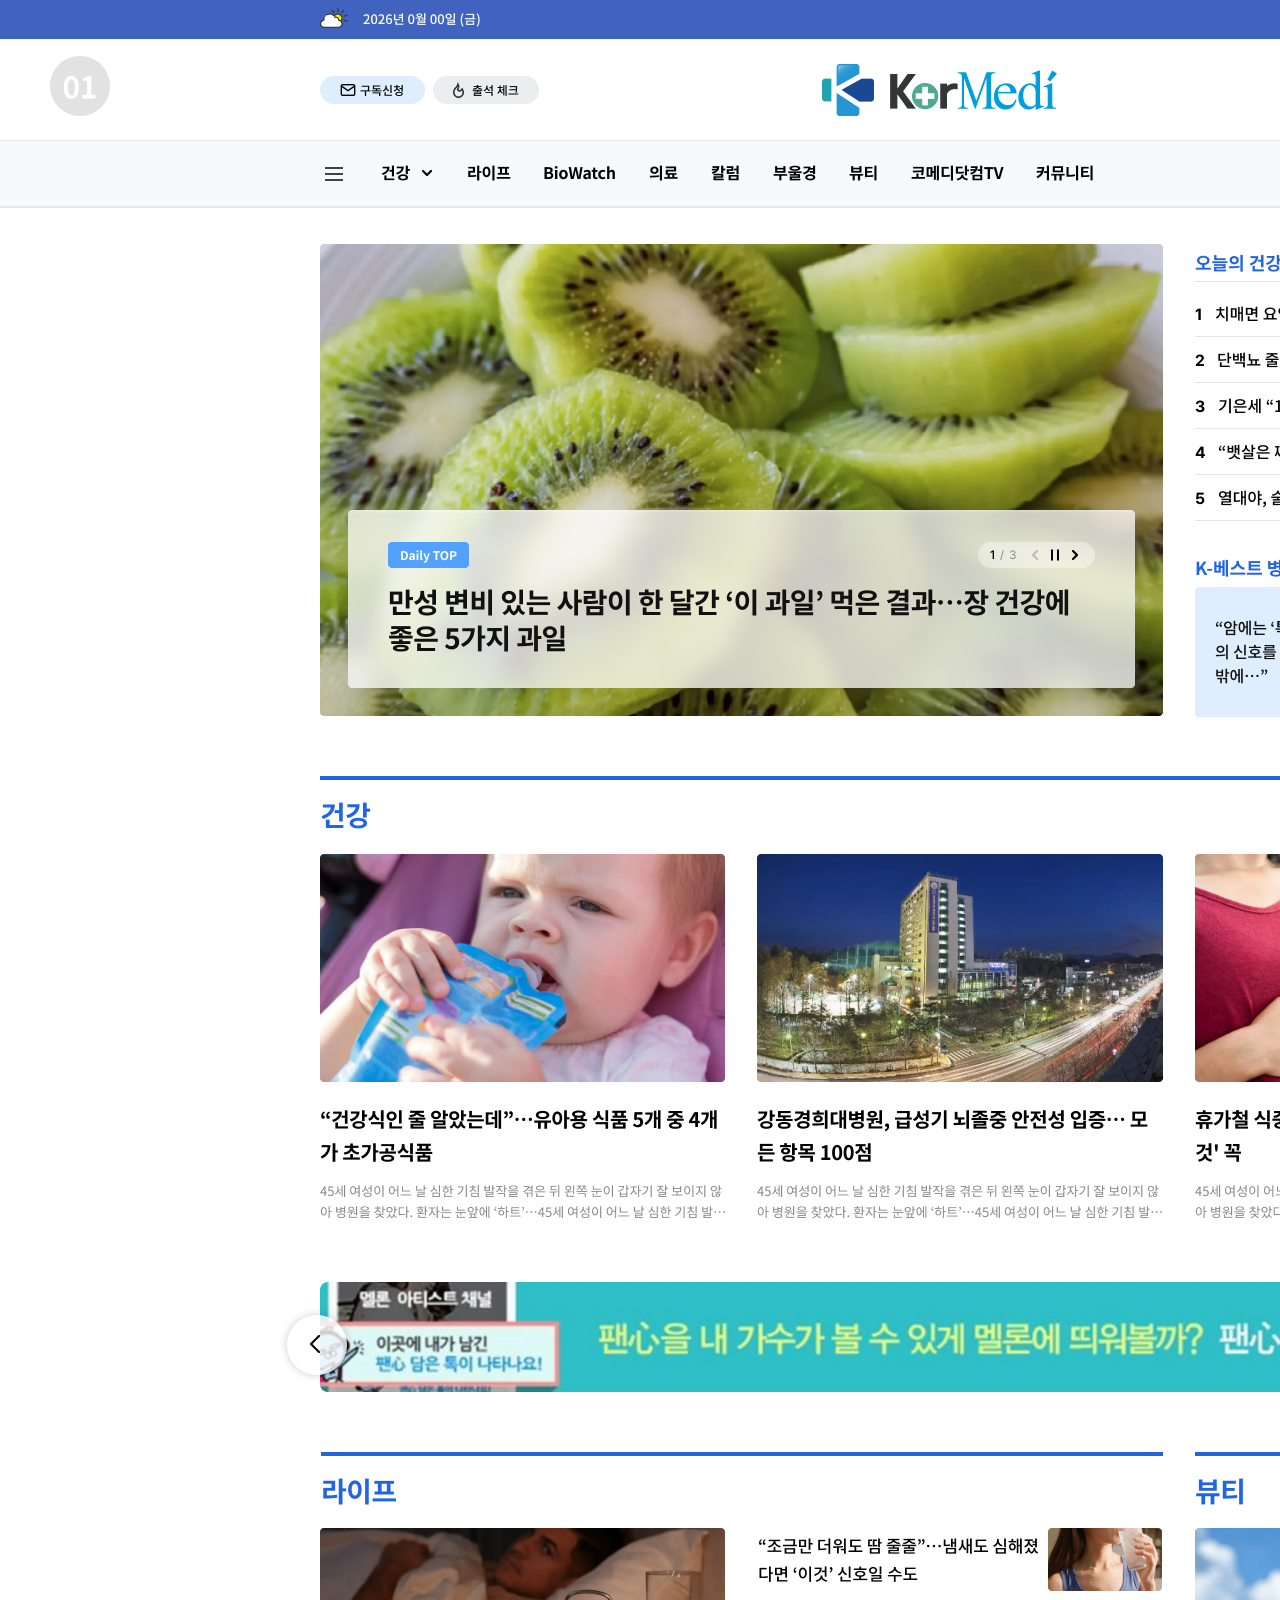
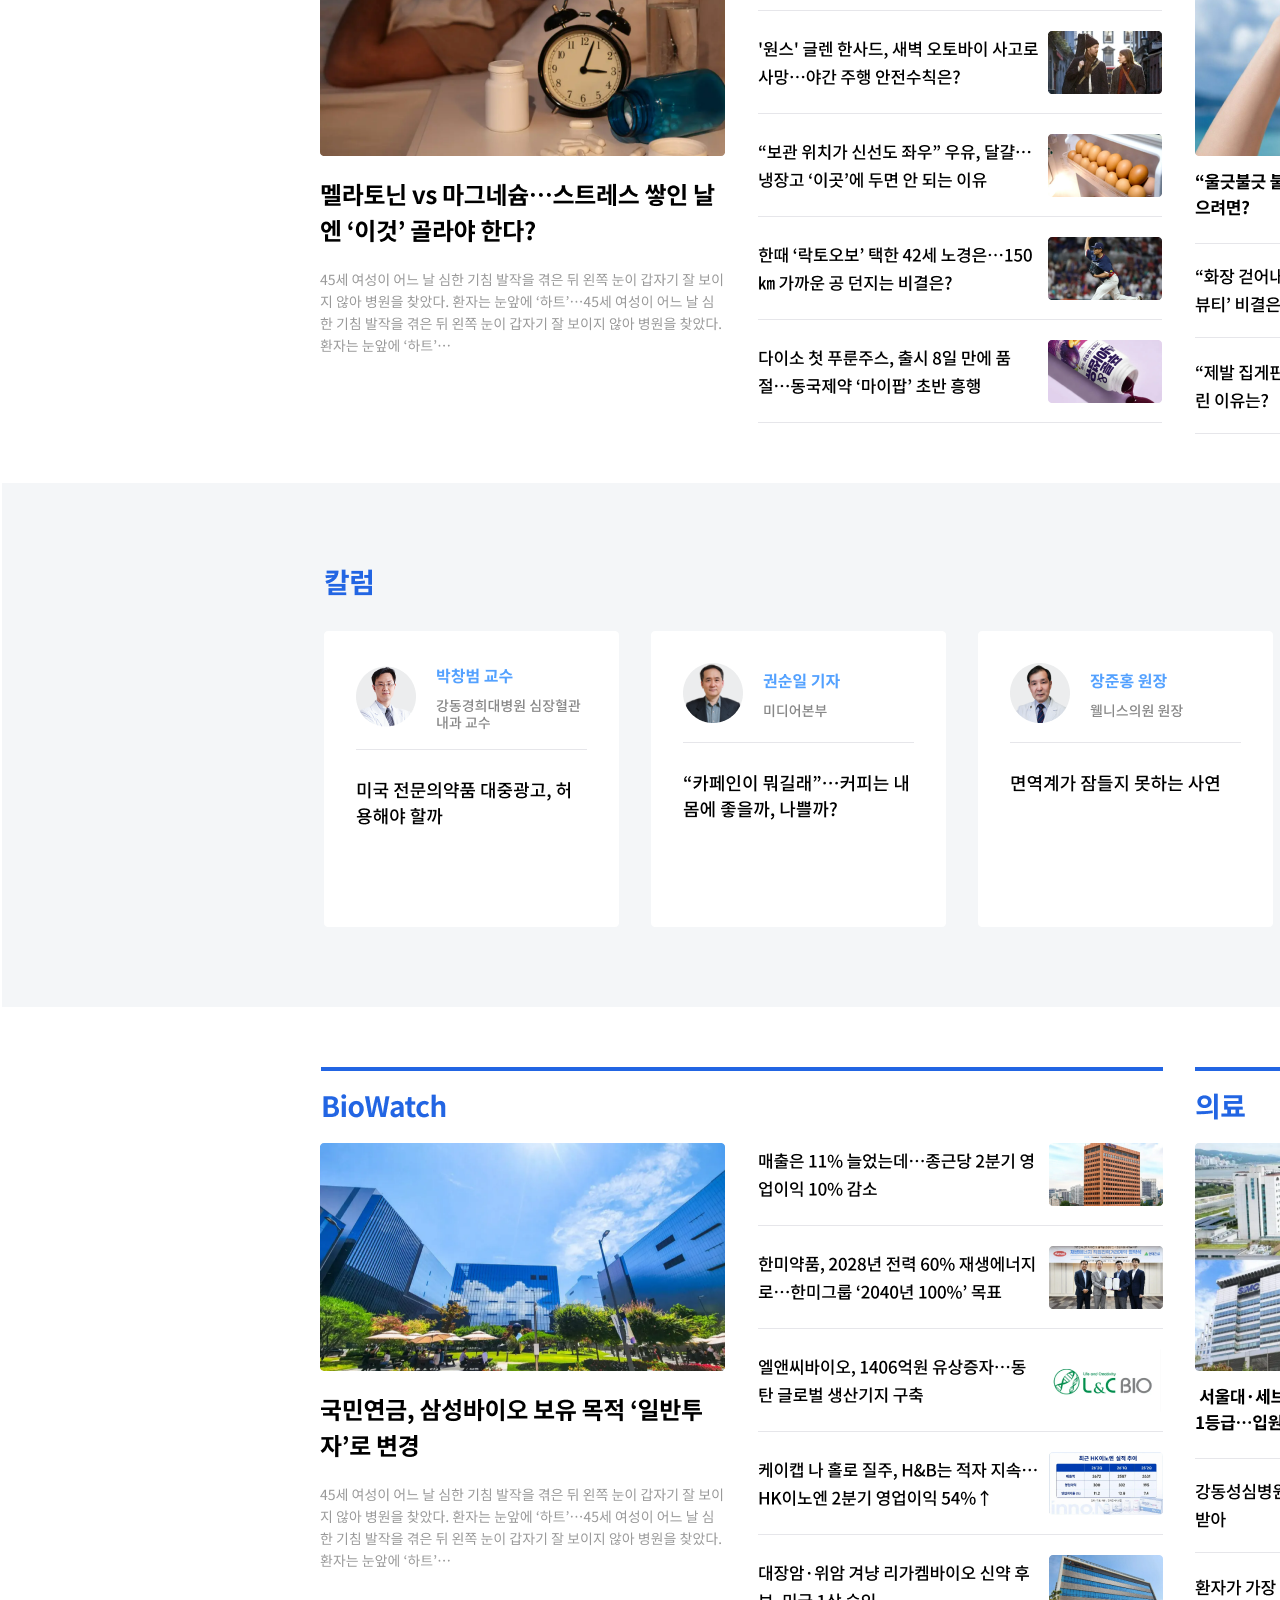
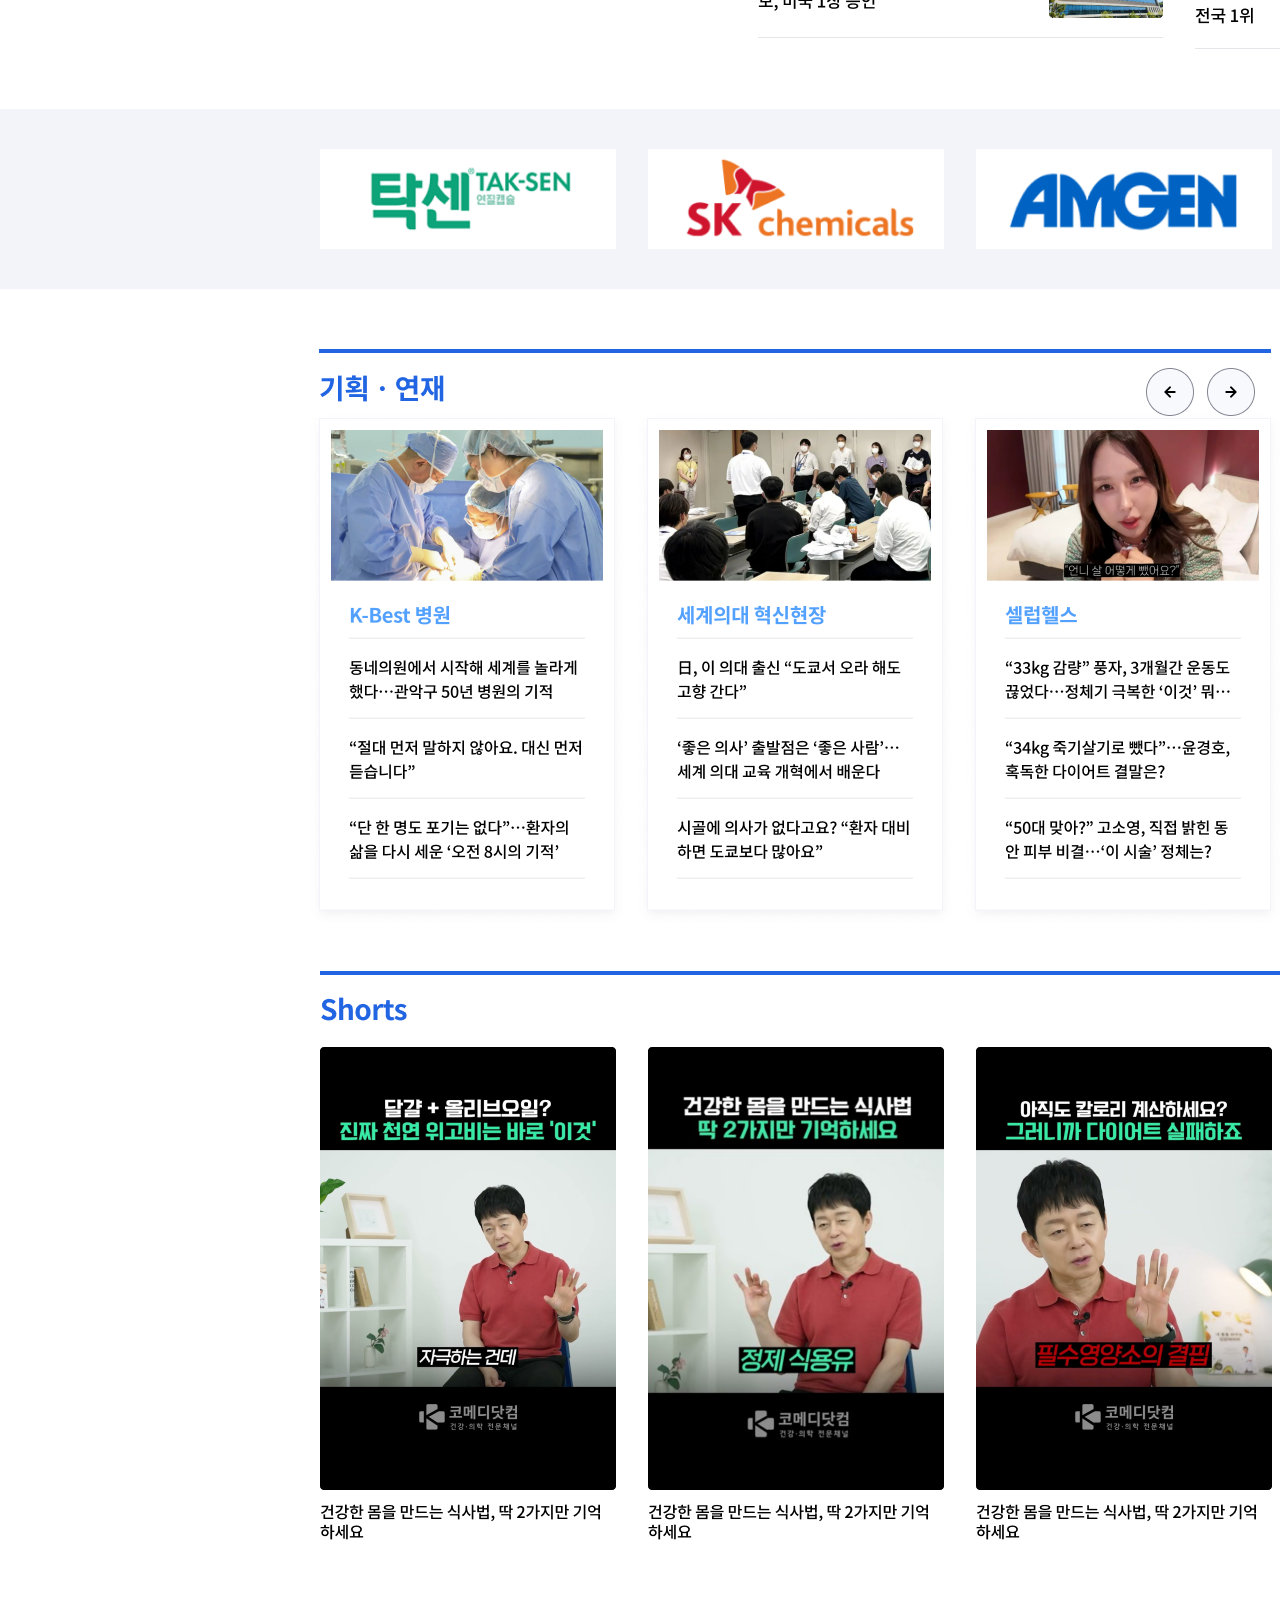
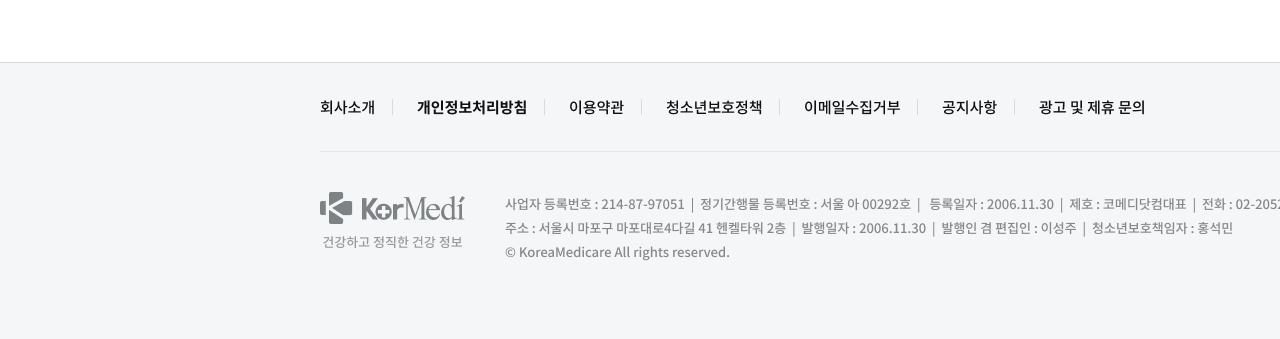
==== renewal/01-PC.html @ 409029b1 "Add files via upload" ====
<!DOCTYPE html>
<html lang="ko">
<head>
    <meta charset="UTF-8">
    <title>#01-PC</title>
    <meta name="viewport" content="width=1920">
    <link rel="stylesheet" href="main.css">
</head>
<body style="background-image: url(img/01-PC.png);">
  <a class="pc-mockup" style="height: 5139px;" href="01-M.html"></a>
</body>
</html>
---- renewal/main.css ----
/* 기본 여백 제거 */
html,
body {
    margin: 0;
    padding: 0;
}

body {
    background-color: #f5f5f5;
    overflow-x: hidden;
    background-repeat: no-repeat;
}

a { text-decoration: none; display: block; margin: 0 auto;}

.pc-mockup { width:1280px;}

.m-mockup { box-shadow:
     14px 0 24px -14px rgba(0, 0, 0, 0.15),   /* 오른쪽 */
    -14px 0 24px -14px rgba(0, 0, 0, 0.15); width:375px;
    background-repeat: no-repeat;
    background-position: top center;
    background-attachment: scroll;
background-size: 375px auto;}
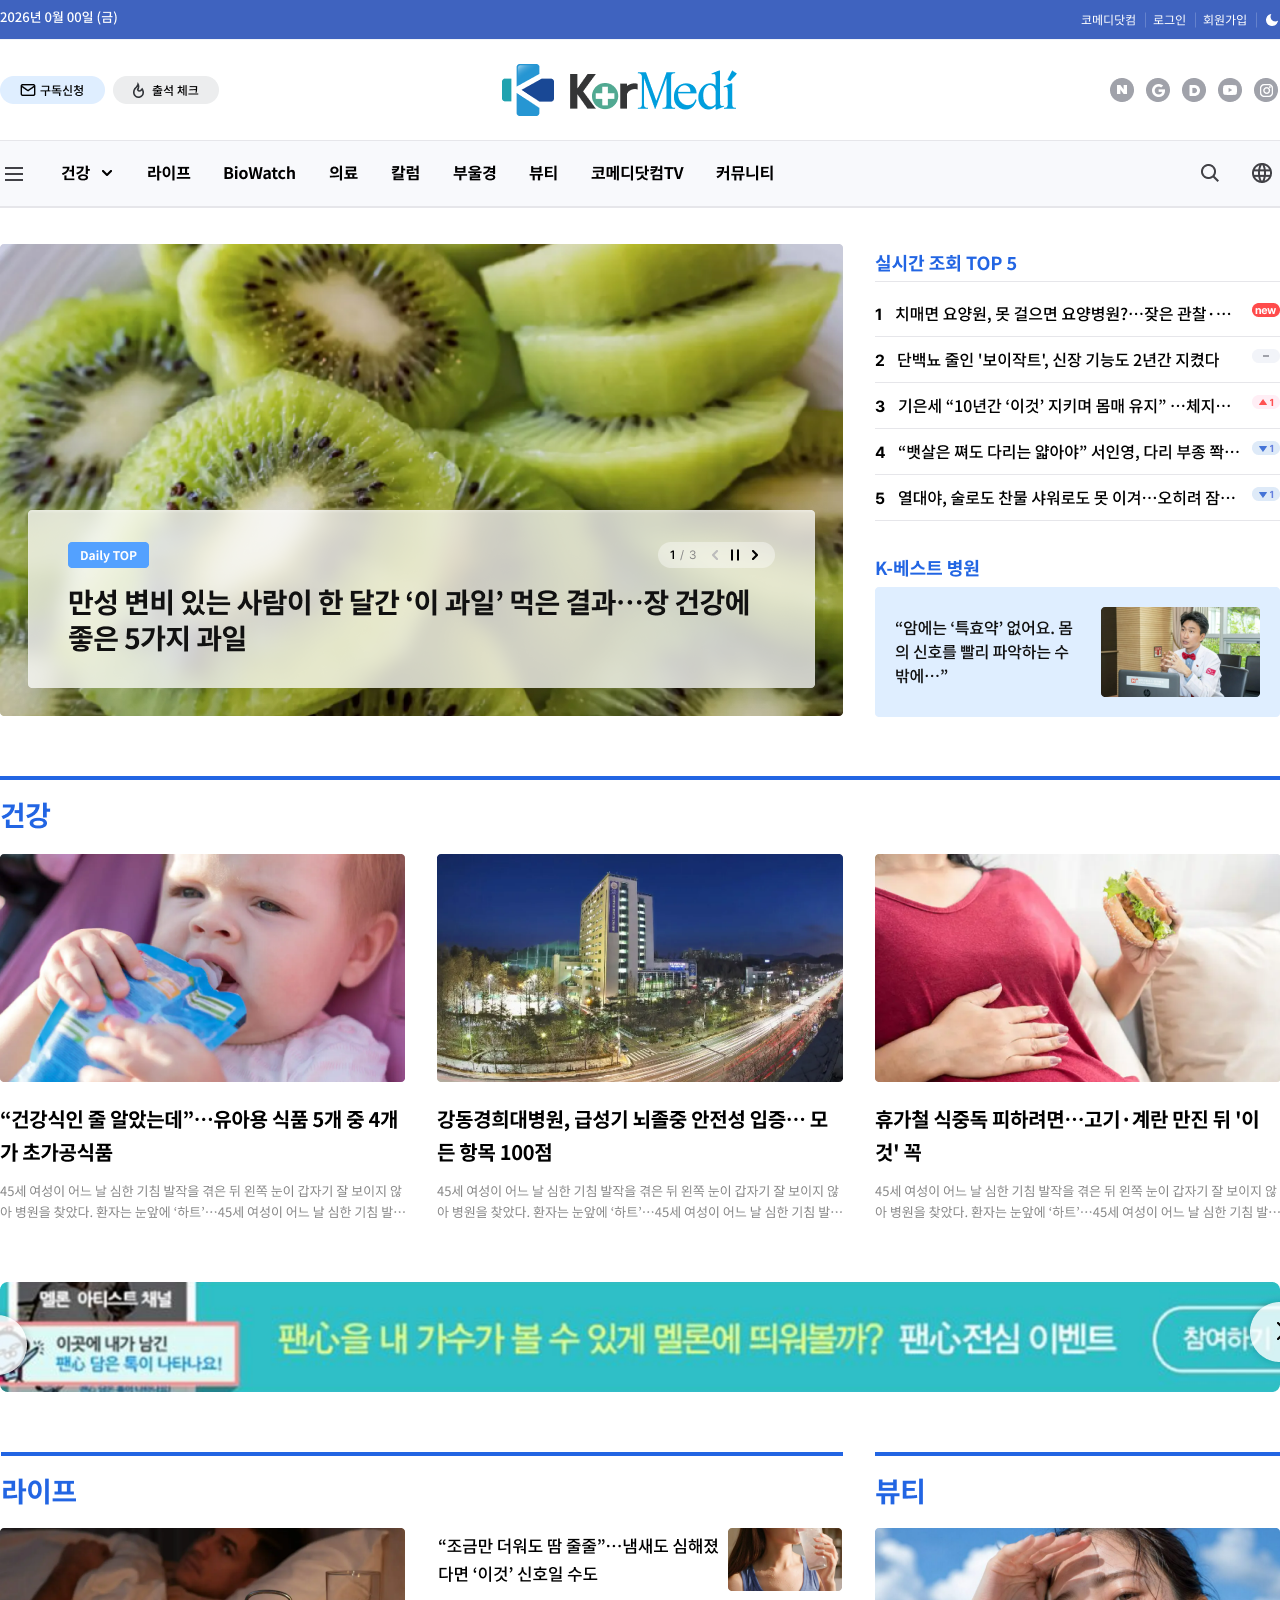
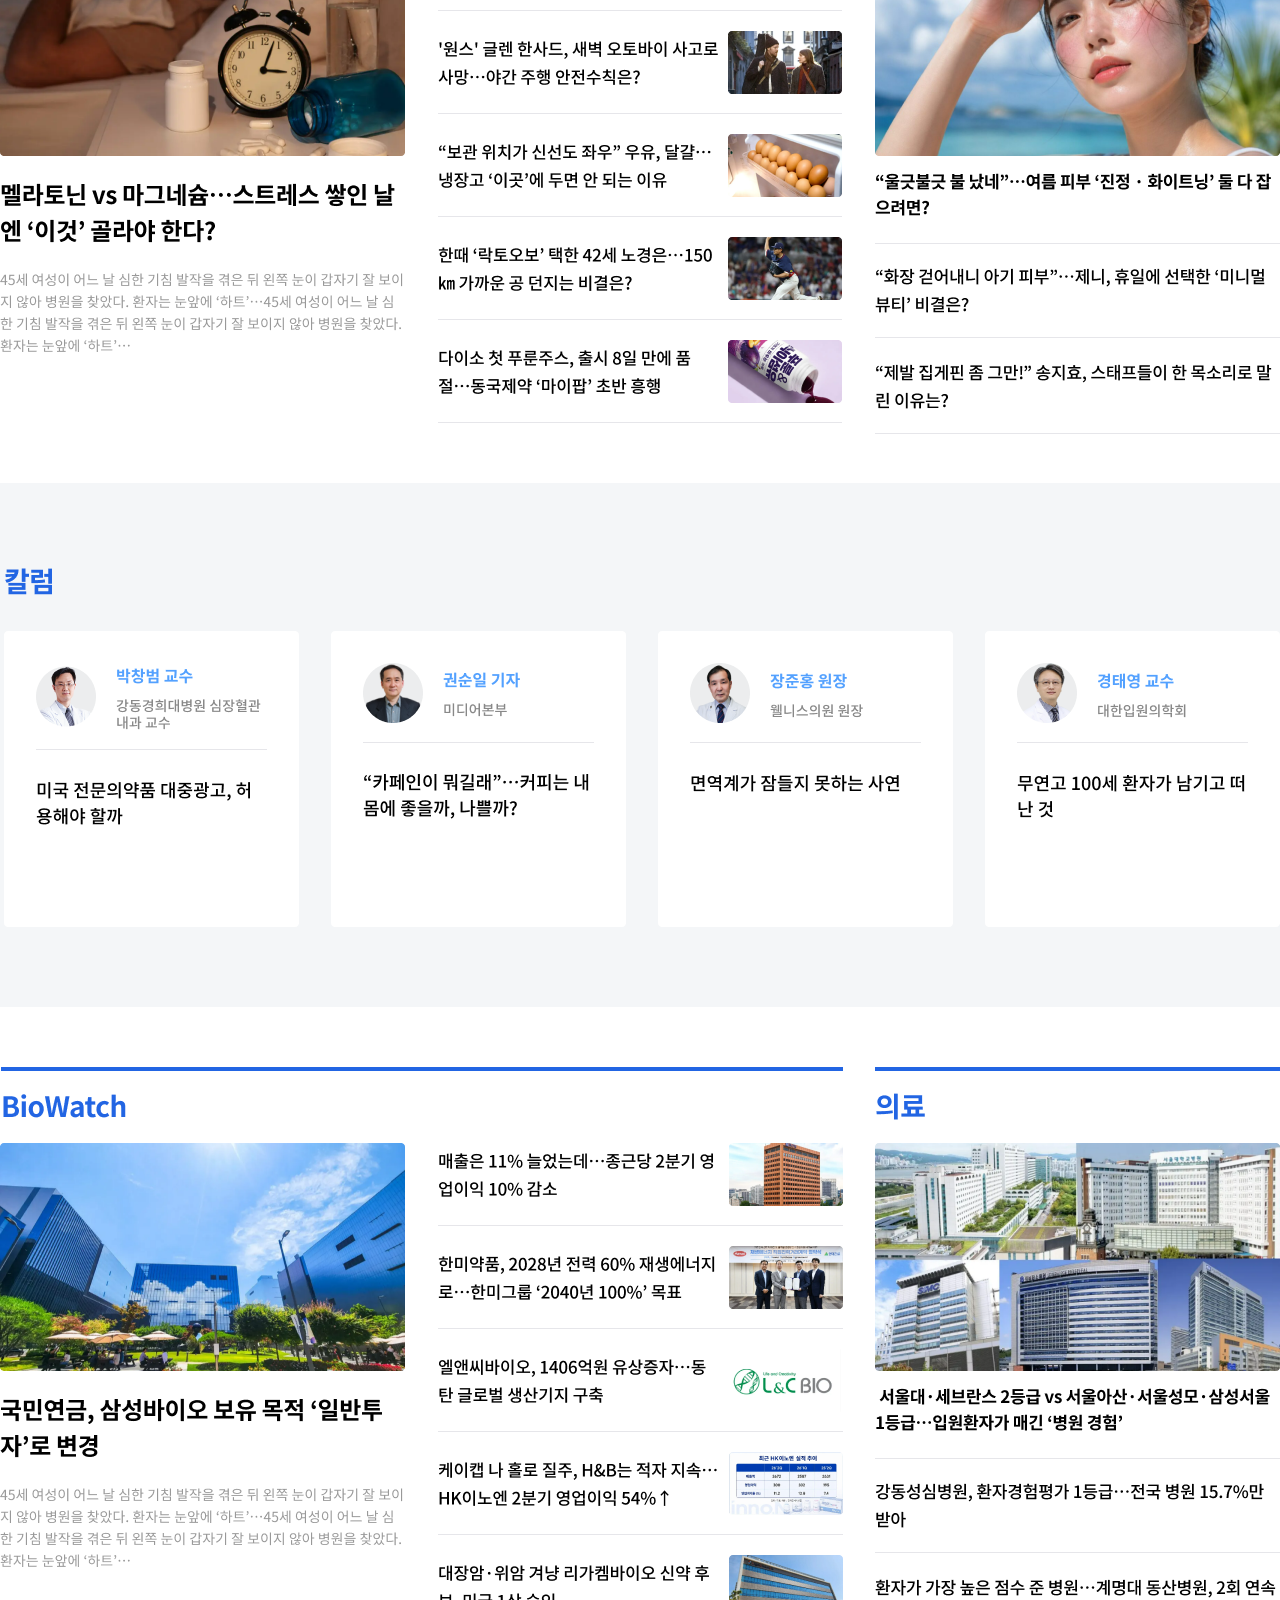
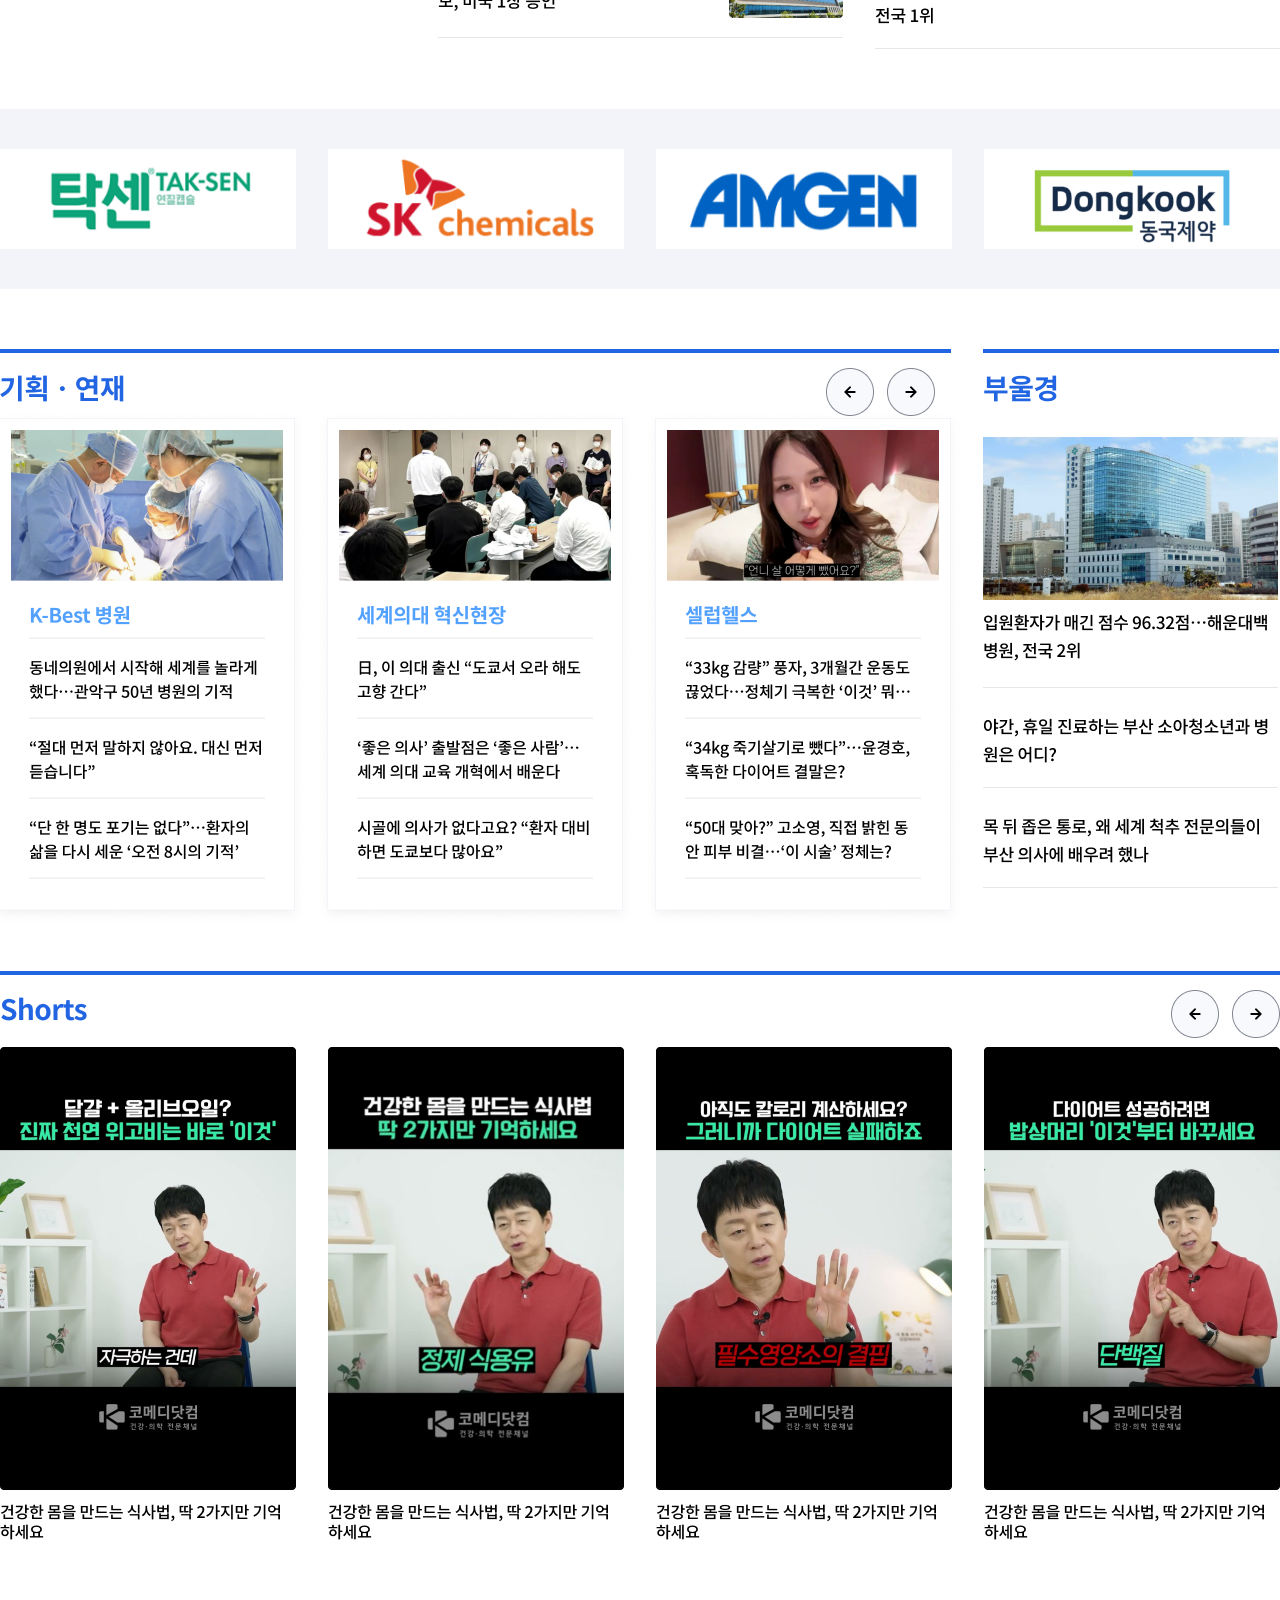
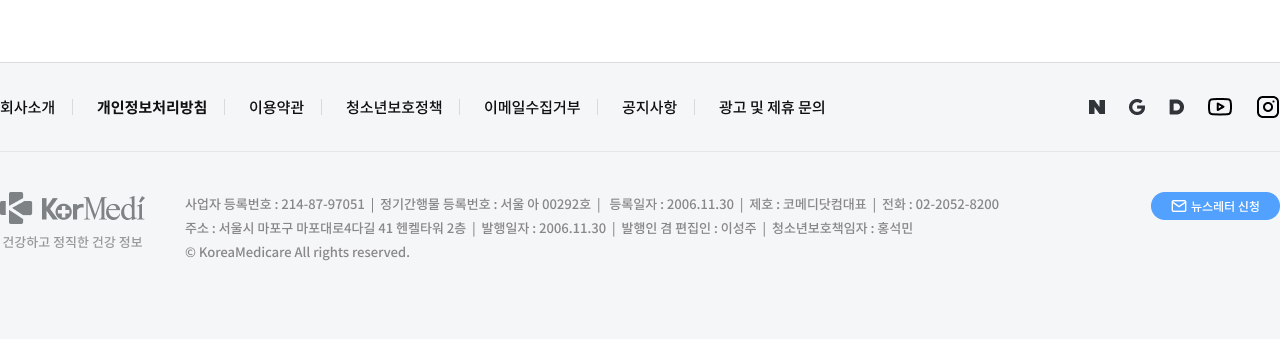
==== commit 75dd7bdb: "Add files via upload" ====
--- a/renewal/01-PC.html
+++ b/renewal/01-PC.html
@@ -6,7 +6,7 @@
     <meta name="viewport" content="width=1920">
     <link rel="stylesheet" href="main.css">
 </head>
-<body style="background-image: url(img/01-PC.png);">
-  <a class="pc-mockup" style="height: 5139px;" href="01-M.html"></a>
+<body>
+  <a class="pc-mockup" style="background-image: url(img/01-PC.png); height: 5139px;" href="01-M.html"></a>
 </body>
 </html>
--- a/renewal/main.css
+++ b/renewal/main.css
@@ -8,17 +8,22 @@
 body {
     background-color: #f5f5f5;
     overflow-x: hidden;
-    background-repeat: no-repeat;
+
 }
 
 a { text-decoration: none; display: block; margin: 0 auto;}
 
-.pc-mockup { width:1280px;}
+.pc-mockup {
+    background-repeat: no-repeat;
+    background-position: top center;
+    background-size: 1920px auto;
+margin: 0 auto;}
 
-.m-mockup { box-shadow:
-     14px 0 24px -14px rgba(0, 0, 0, 0.15),   /* 오른쪽 */
-    -14px 0 24px -14px rgba(0, 0, 0, 0.15); width:375px;
+.m-mockup {
+    width:375px;
+    box-shadow: 14px 0 24px -14px rgba(0, 0, 0, 0.15),   /* 오른쪽 */
+    -14px 0 24px -14px rgba(0, 0, 0, 0.15);
     background-repeat: no-repeat;
     background-position: top center;
     background-attachment: scroll;
-background-size: 375px auto;}
+    background-size: 375px auto;}
